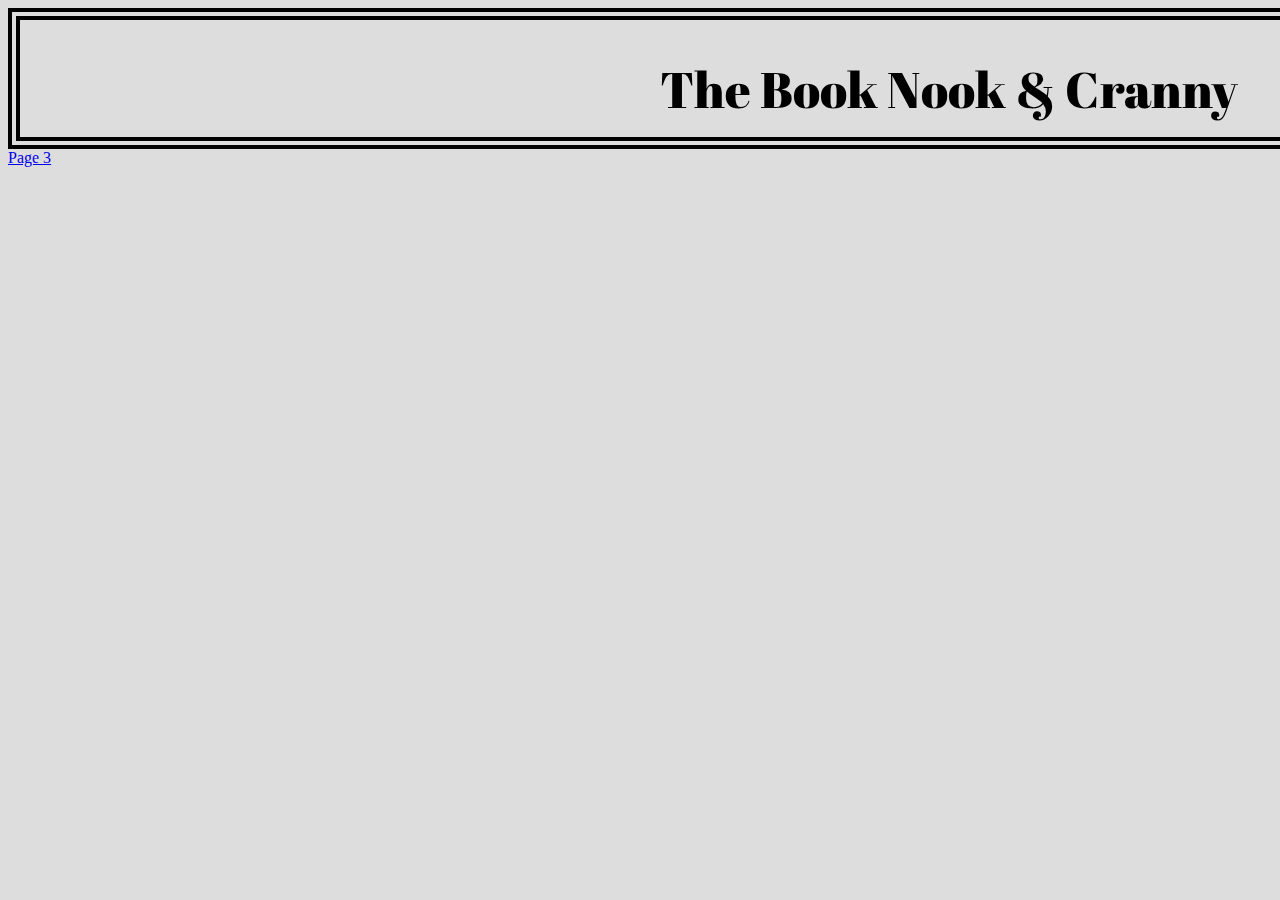
==== pages/page2.html @ d43a18f9 ""Header"" ====
<!DOCTYPE html>
<html lang="en">
<head>
  <meta charset="UTF-8">
  <meta name="viewport" content="width=device-width, initial-scale=1.0">
  <title> Page 2</title>
<link rel="stylesheet" href="../style/page2.css">

<!-- Font -->
<link rel="preconnect" href="https://fonts.googleapis.com">
<link rel="preconnect" href="https://fonts.gstatic.com" crossorigin>
<link href="https://fonts.googleapis.com/css2?family=Abril+Fatface&display=swap" rel="stylesheet">

</head>
<body>
  

<!-- Header -->

<div class="container" id="container">
  <div class="second-border" id="second-border"> 
  
  <h1 style="font-size: 50px;"> The Book Nook & Cranny </h1>
  
  </div>
  
  </div>
  



  

  <a href="../pages/page3.html"> Page 3</a>
</body>
</html>
---- style/page2.css ----
body {
  background-color: #DDDDDD;
  }
  
  .container {
  border: 12px double black;
  width: 206.5vh;
  height: 13vh;
  }
  
  .container h1 {
  display: flex;
  justify-content: center;
  align-content: center;
  padding: 1px;
  font-family: "Abril Fatface", serif;
  font-weight: 300;
  font-style: normal;
  }
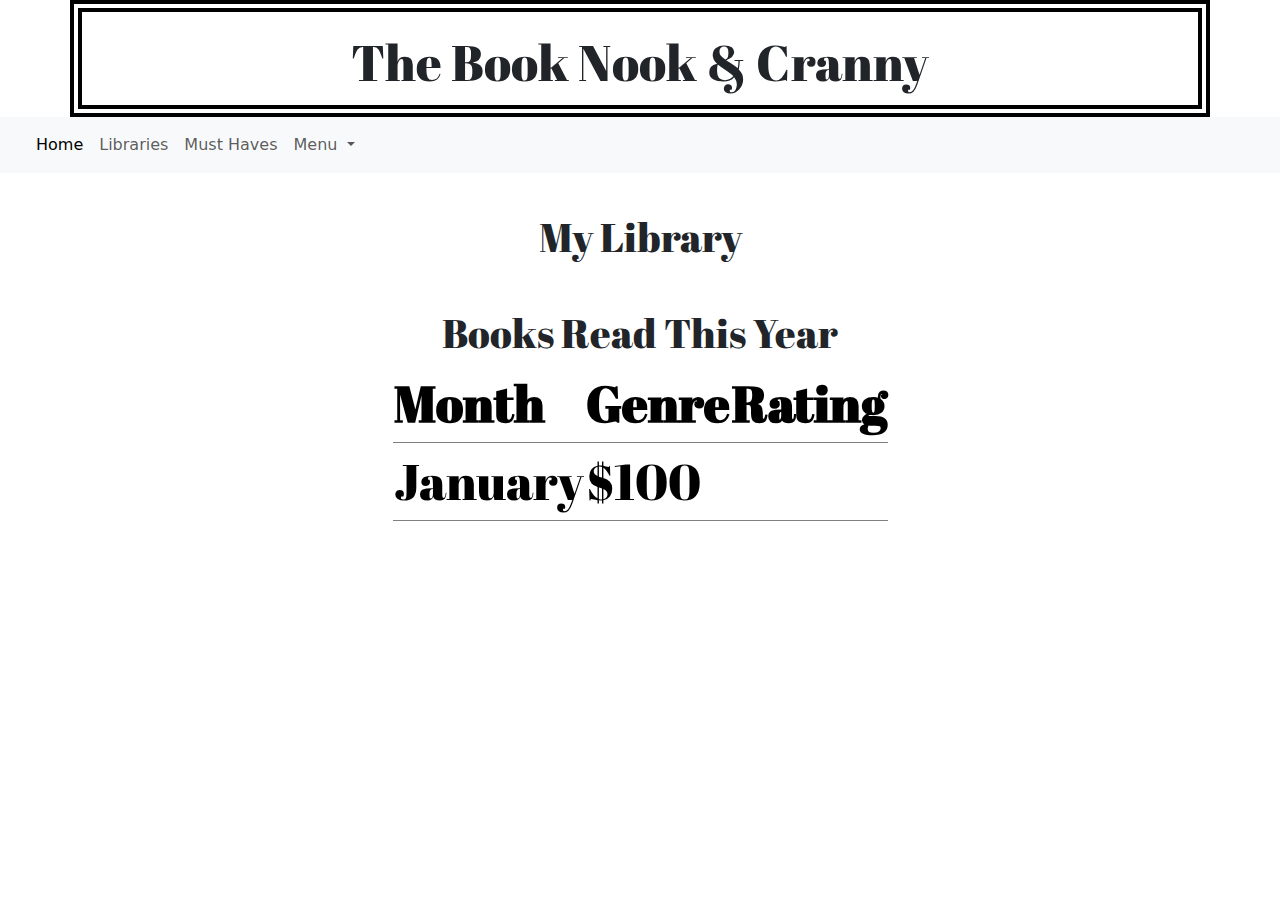
==== commit 74781212: ""Table"" ====
--- a/pages/page2.html
+++ b/pages/page2.html
@@ -11,6 +11,11 @@
 <link rel="preconnect" href="https://fonts.gstatic.com" crossorigin>
 <link href="https://fonts.googleapis.com/css2?family=Abril+Fatface&display=swap" rel="stylesheet">
 
+<!-- Bootstrap -->
+<link href="https://cdn.jsdelivr.net/npm/bootstrap@5.3.3/dist/css/bootstrap.min.css" rel="stylesheet" integrity="sha384-QWTKZyjpPEjISv5WaRU9OFeRpok6YctnYmDr5pNlyT2bRjXh0JMhjY6hW+ALEwIH" crossorigin="anonymous">
+
+<script defer src="https://cdn.jsdelivr.net/npm/bootstrap@5.3.3/dist/js/bootstrap.bundle.min.js" integrity="sha384-YvpcrYf0tY3lHB60NNkmXc5s9fDVZLESaAA55NDzOxhy9GkcIdslK1eN7N6jIeHz" crossorigin="anonymous"></script>
+
 </head>
 <body>
   
@@ -19,18 +24,63 @@
 
 <div class="container" id="container">
   <div class="second-border" id="second-border"> 
-  
   <h1 style="font-size: 50px;"> The Book Nook & Cranny </h1>
-  
+  </div>
   </div>
   
+<!-- Nav-bar -->
+<nav class="navbar navbar-expand-lg bg-body-tertiary">
+  <div class="container-fluid">
+    <a class="navbar-brand" href="#"></a>
+    <button class="navbar-toggler" type="button" data-bs-toggle="collapse" data-bs-target="#navbarNavDropdown" aria-controls="navbarNavDropdown" aria-expanded="false" aria-label="Toggle navigation">
+      <span class="navbar-toggler-icon"></span>
+    </button>
+    <div class="collapse navbar-collapse" id="navbarNavDropdown">
+      <ul class="navbar-nav">
+        <li class="nav-item">
+          <a class="nav-link active" aria-current="page" href="./index.html">Home</a>
+        </li>
+        <li class="nav-item">
+          <a class="nav-link" href="#">Libraries</a>
+        </li>
+        <li class="nav-item">
+          <a class="nav-link" href="#">Must Haves</a>
+        </li>
+        <li class="nav-item dropdown">
+          <a class="nav-link dropdown-toggle" href="#" role="button" data-bs-toggle="dropdown" aria-expanded="false">
+            Menu
+          </a>
+          <ul class="dropdown-menu">
+            <li><a class="dropdown-item" href="../pages/page2.html">My Library</a></li>
+            <li><a class="dropdown-item" href="../pages/page3.html">Quotes</a></li>
+          </ul>
+        </li>
+      </ul>
+    </div>
   </div>
+</nav>
+
+<h1>My Library</h1>
   
 
+<!-- Table -->
+<h1>Books Read This Year</h1>
+<div class="table" id="table">
+<table>
+  <tr>
+    <th>Month</th>
+    <th>Genre</th>
+    <th>Rating</th>
+  </tr>
+  <tr>
+    <td>January</td>
+    <br>
+    <td>$100</td>
+    <br>
+    <td></td>
+  </tr>
+</table>
+</div>
 
-
-  
-
-  <a href="../pages/page3.html"> Page 3</a>
 </body>
 </html>--- a/style/page2.css
+++ b/style/page2.css
@@ -4,7 +4,7 @@
   
   .container {
   border: 12px double black;
-  width: 206.5vh;
+  width: 300vh;
   height: 13vh;
   }
   
@@ -12,11 +12,22 @@
   display: flex;
   justify-content: center;
   align-content: center;
-  padding: 1px;
+  padding: 20px;
   font-family: "Abril Fatface", serif;
   font-weight: 300;
   font-style: normal;
   }
   
+  h1 {
+    display: flex;
+    justify-content: center;
+    padding-top: 40px;
+    font-family: "Abril Fatface", serif;
+  }
   
-  +#table {
+  display: flex;
+  justify-content: center;
+  font-family: "Abril Fatface", serif;
+  font-size: 50px;
+}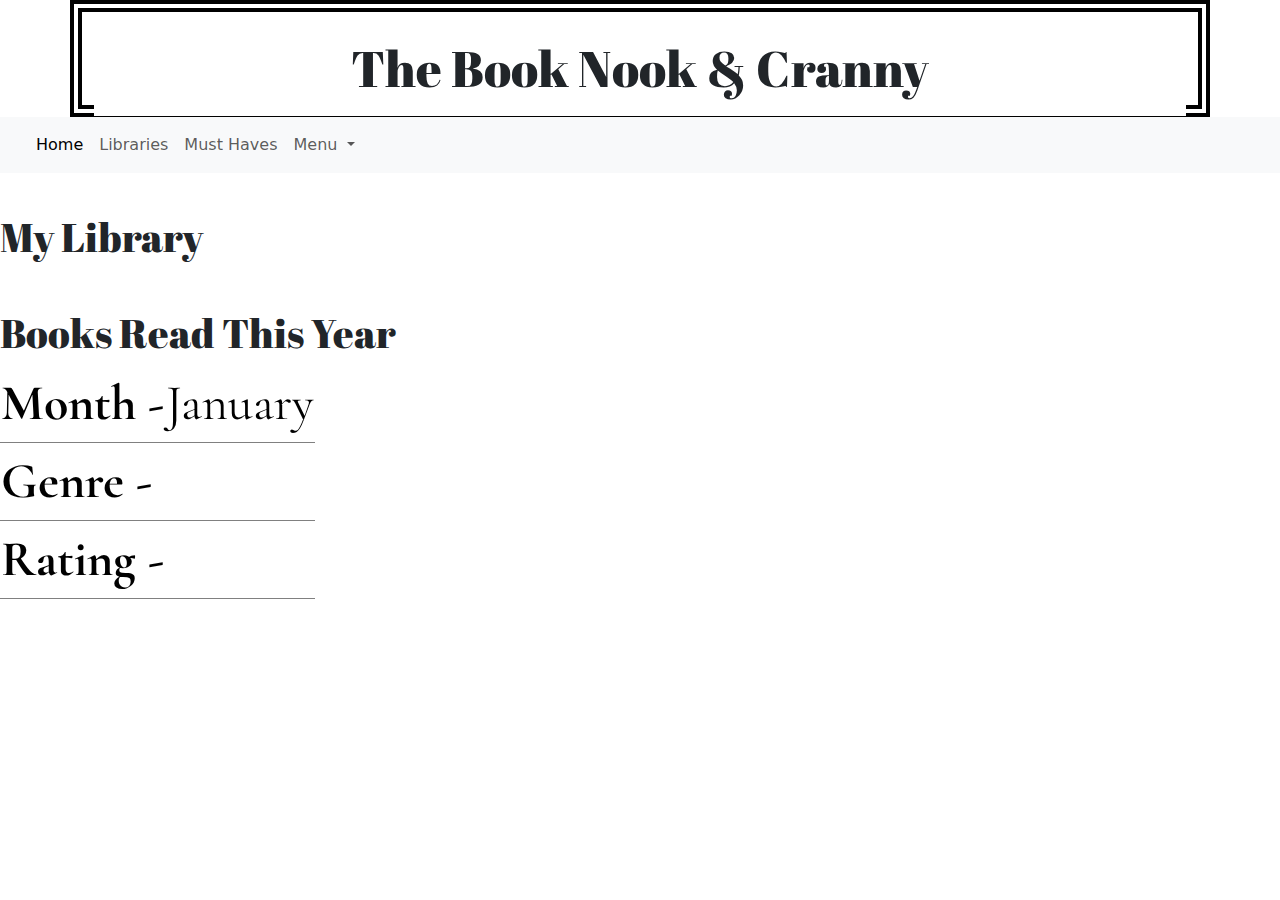
==== commit 92588934: ""Heading animation"" ====
--- a/pages/page2.html
+++ b/pages/page2.html
@@ -10,6 +10,10 @@
 <link rel="preconnect" href="https://fonts.googleapis.com">
 <link rel="preconnect" href="https://fonts.gstatic.com" crossorigin>
 <link href="https://fonts.googleapis.com/css2?family=Abril+Fatface&display=swap" rel="stylesheet">
+
+<link rel="preconnect" href="https://fonts.googleapis.com">
+<link rel="preconnect" href="https://fonts.gstatic.com" crossorigin>
+<link href="https://fonts.googleapis.com/css2?family=Abril+Fatface&family=Cormorant+Garamond:ital,wght@0,300;0,400;0,500;0,600;0,700;1,300;1,400;1,500;1,600;1,700&display=swap" rel="stylesheet">
 
 <!-- Bootstrap -->
 <link href="https://cdn.jsdelivr.net/npm/bootstrap@5.3.3/dist/css/bootstrap.min.css" rel="stylesheet" integrity="sha384-QWTKZyjpPEjISv5WaRU9OFeRpok6YctnYmDr5pNlyT2bRjXh0JMhjY6hW+ALEwIH" crossorigin="anonymous">
@@ -68,16 +72,18 @@
 <div class="table" id="table">
 <table>
   <tr>
-    <th>Month</th>
-    <th>Genre</th>
-    <th>Rating</th>
+    <th>Month - </th> 
+  
+    <td> January</td>
+    <tr>
+    <th>Genre - </th>  
+    </tr>
+    <tr>
+      <th>Rating - </th>
+    </tr>
+  
   </tr>
   <tr>
-    <td>January</td>
-    <br>
-    <td>$100</td>
-    <br>
-    <td></td>
   </tr>
 </table>
 </div>
--- a/style/page2.css
+++ b/style/page2.css
@@ -20,14 +20,34 @@
   
   h1 {
     display: flex;
-    justify-content: center;
+    justify-content: flex-start;
     padding-top: 40px;
     font-family: "Abril Fatface", serif;
   }
+
+  
+.container h1 {
+  height: 98px;
+  margin-top: 6px;
+  background-color: white;
+  animation-name: example;
+  animation-duration: 20s;
+  animation-timing-function: ease-in;
+  animation-iteration-count: infinite;
+}
+
+@keyframes example {
+  0%   {background-color: #DBA979;}
+  25%  {background-color: #ECCA9C;}
+  50%  {background-color: #E8EFCF;}
+  75%  {background-color: #AFD198;}
+  100% {background-color: #76885B;}
+}
   
 #table {
   display: flex;
-  justify-content: center;
-  font-family: "Abril Fatface", serif;
+  /* justify-content: center; */
+  font-family: "Cormorant Garamond", serif;
   font-size: 50px;
+  font-style: normal;
 }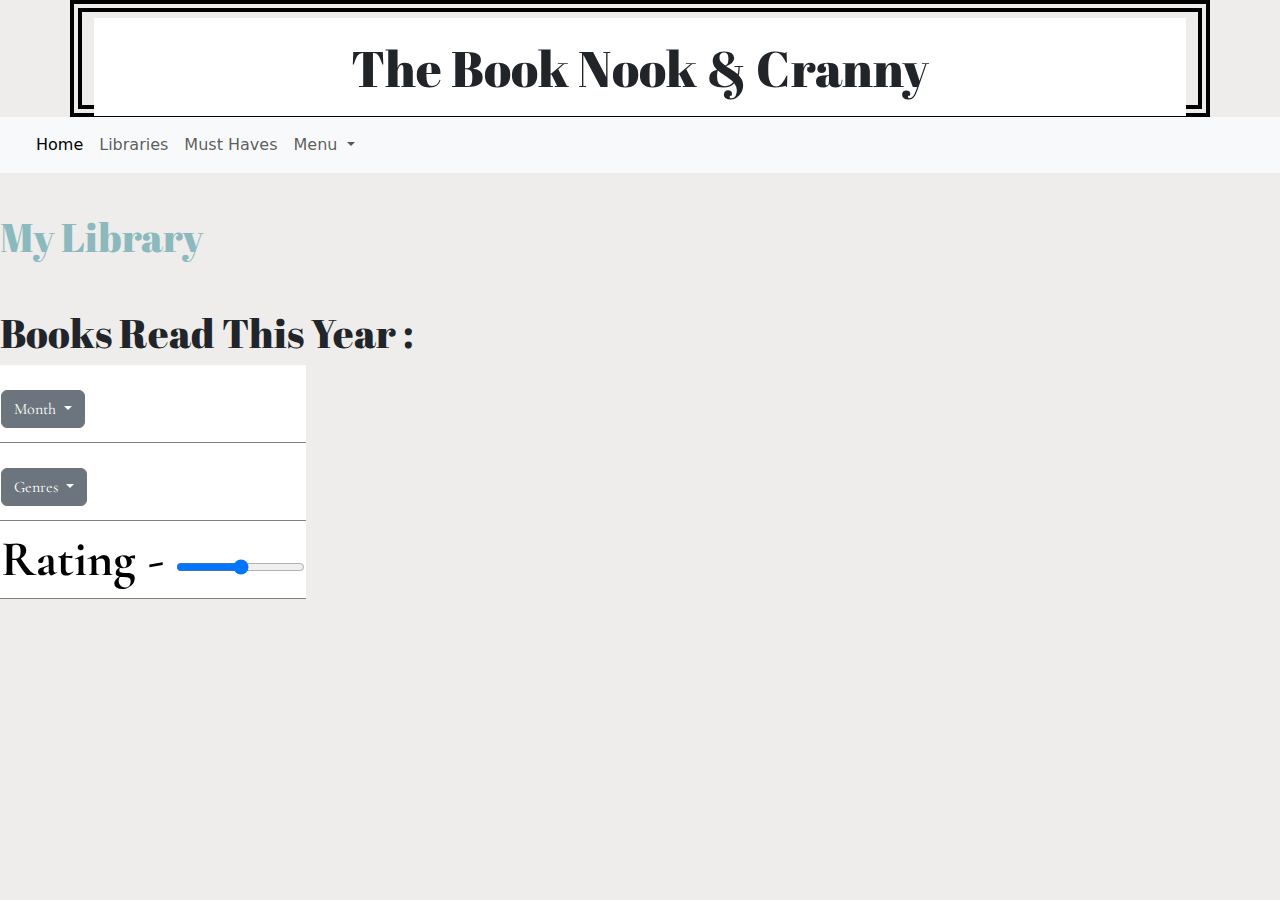
==== commit 13349193: ""Text Animation"" ====
--- a/pages/page2.html
+++ b/pages/page2.html
@@ -14,6 +14,12 @@
 <link rel="preconnect" href="https://fonts.googleapis.com">
 <link rel="preconnect" href="https://fonts.gstatic.com" crossorigin>
 <link href="https://fonts.googleapis.com/css2?family=Abril+Fatface&family=Cormorant+Garamond:ital,wght@0,300;0,400;0,500;0,600;0,700;1,300;1,400;1,500;1,600;1,700&display=swap" rel="stylesheet">
+
+<!-- CSS Animation -->
+<link
+rel="stylesheet"
+href="https://cdnjs.cloudflare.com/ajax/libs/animate.css/4.1.1/animate.min.css"
+/>
 
 <!-- Bootstrap -->
 <link href="https://cdn.jsdelivr.net/npm/bootstrap@5.3.3/dist/css/bootstrap.min.css" rel="stylesheet" integrity="sha384-QWTKZyjpPEjISv5WaRU9OFeRpok6YctnYmDr5pNlyT2bRjXh0JMhjY6hW+ALEwIH" crossorigin="anonymous">
@@ -64,22 +70,57 @@
   </div>
 </nav>
 
-<h1>My Library</h1>
+<!-- Heading -->
+<h1 class="animate__animated animate__fadeInDown" id="library-heading"> My Library </h1>
   
 
 <!-- Table -->
-<h1>Books Read This Year</h1>
+<h1>Books Read This Year :</h1>
 <div class="table" id="table">
 <table>
   <tr>
-    <th>Month - </th> 
-  
-    <td> January</td>
+    <th> <div class="btn-group">
+      <button class="btn btn-secondary dropdown-toggle" type="button" data-bs-toggle="dropdown" data-bs-auto-close="true" aria-expanded="false">
+        Month
+      </button>
+      <ul class="dropdown-menu">
+        <li><a class="dropdown-item" href="#">January</a></li>
+        <li><a class="dropdown-item" href="#">February</a></li>
+        <li><a class="dropdown-item" href="#">March</a></li>
+        <li><a class="dropdown-item" href="#">April</a></li>
+        <li><a class="dropdown-item" href="#">May</a></li>
+        <li><a class="dropdown-item" href="#">June</a></li>
+        <li><a class="dropdown-item" href="#">July</a></li>
+        <li><a class="dropdown-item" href="#">August</a></li>
+        <li><a class="dropdown-item" href="#">September</a></li>
+        <li><a class="dropdown-item" href="#">October</a></li>
+        <li><a class="dropdown-item" href="#">November</a></li>
+        <li><a class="dropdown-item" href="#">December</a></li>
+      </ul>
+    </div></th> 
     <tr>
-    <th>Genre - </th>  
+    <th><div class="btn-group">
+      <button class="btn btn-secondary dropdown-toggle" type="button" data-bs-toggle="dropdown" data-bs-auto-close="true" aria-expanded="false">
+       Genres
+      </button>
+      <ul class="dropdown-menu">
+        <li><a class="dropdown-item" href="#">Fantasy</a></li>
+        <li><a class="dropdown-item" href="#">Suspense</a></li>
+        <li><a class="dropdown-item" href="#">Romance</a></li>
+        <li><a class="dropdown-item" href="#">Mystery</a></li>
+        <li><a class="dropdown-item" href="#">Children's</a></li>
+        <li><a class="dropdown-item" href="#">Biography</a></li>
+        <li><a class="dropdown-item" href="#">Art</a></li>
+        <li><a class="dropdown-item" href="#">History</a></li>
+      </ul>
+    </div></th>  
     </tr>
     <tr>
-      <th>Rating - </th>
+<!-- Form 2 -->
+      <th> Rating -<label for="customRange3" class="form-label"></label>
+      <input type="range" class="form-range-thunb-width-rem" min="0" max="5" step="0.5" id="customRange3"> </th>
+      
+
     </tr>
   
   </tr>
--- a/style/page2.css
+++ b/style/page2.css
@@ -1,5 +1,5 @@
 body {
-  background-color: #DDDDDD;
+  background-color: #EEEDEB !important;
   }
   
   .container {
@@ -36,6 +36,10 @@
   animation-iteration-count: infinite;
 }
 
+#library-heading {
+  color: #8CB9BD;
+}
+
 @keyframes example {
   0%   {background-color: #DBA979;}
   25%  {background-color: #ECCA9C;}
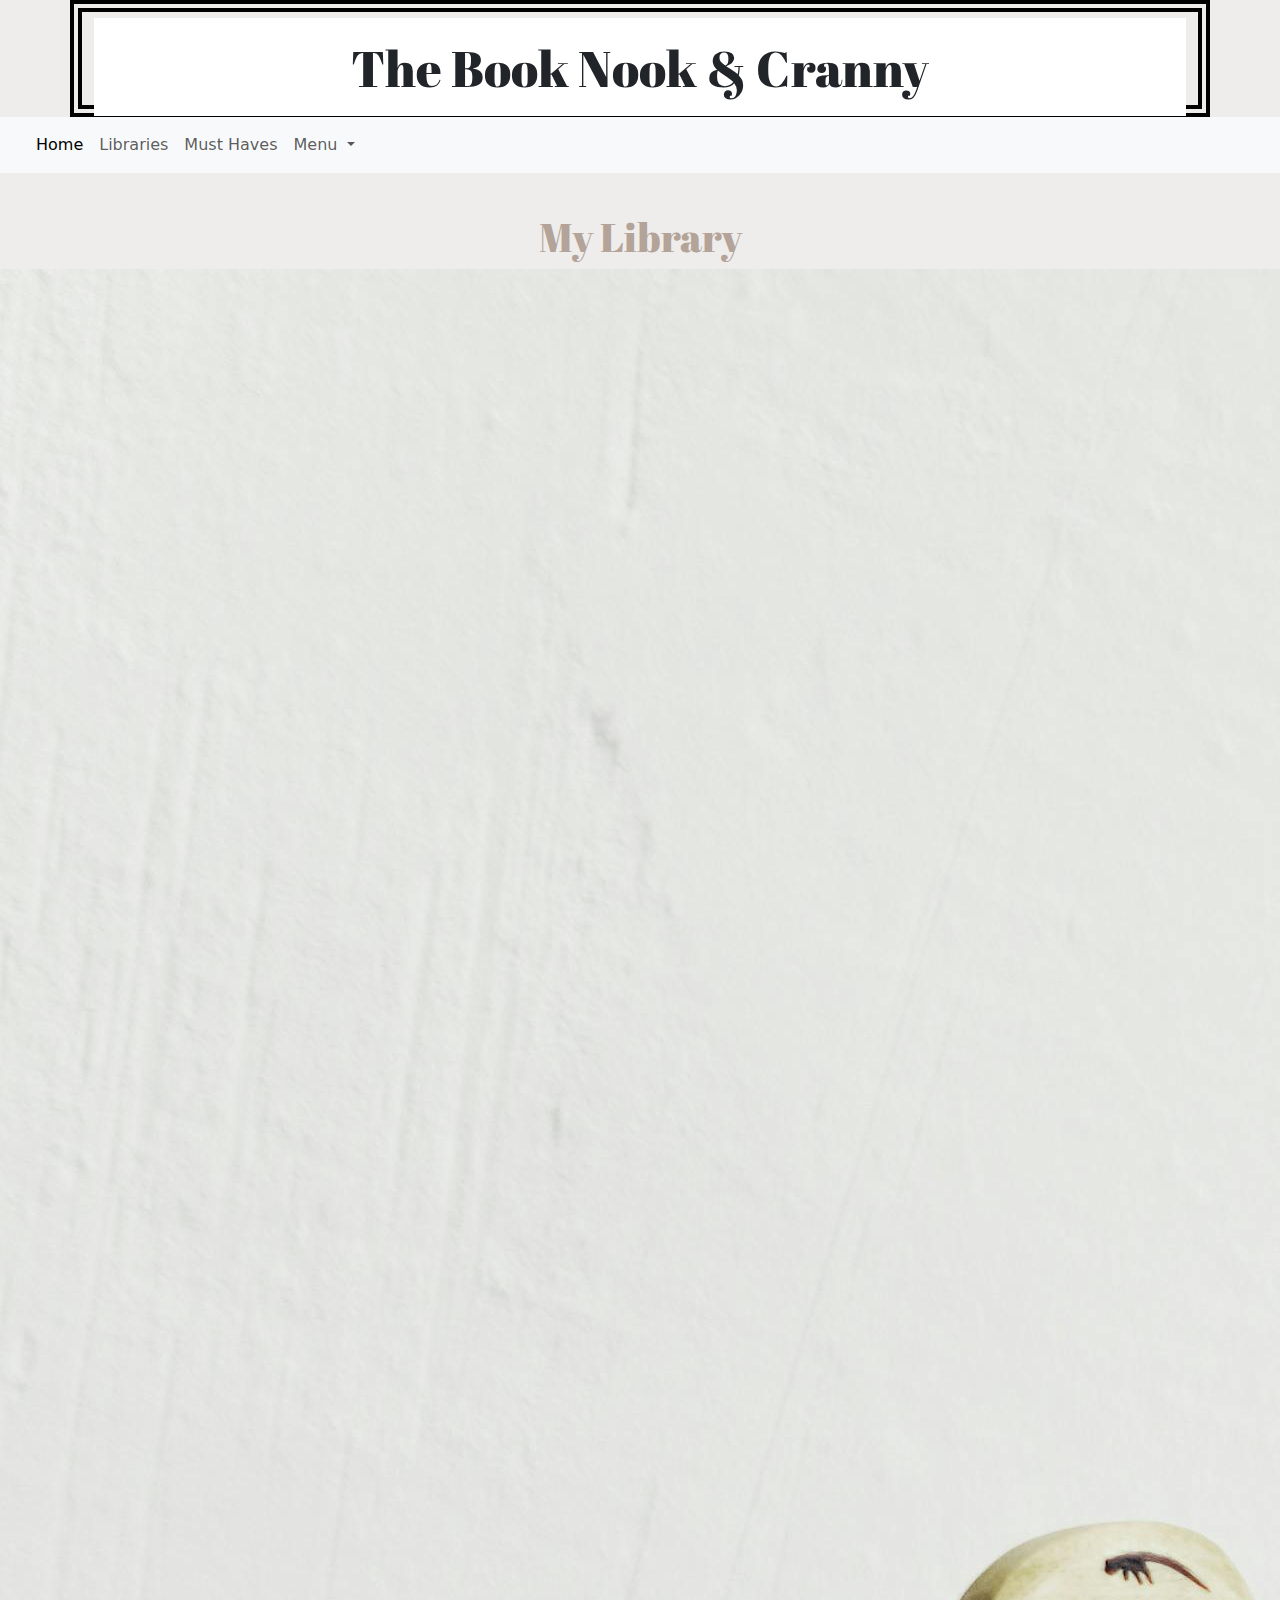
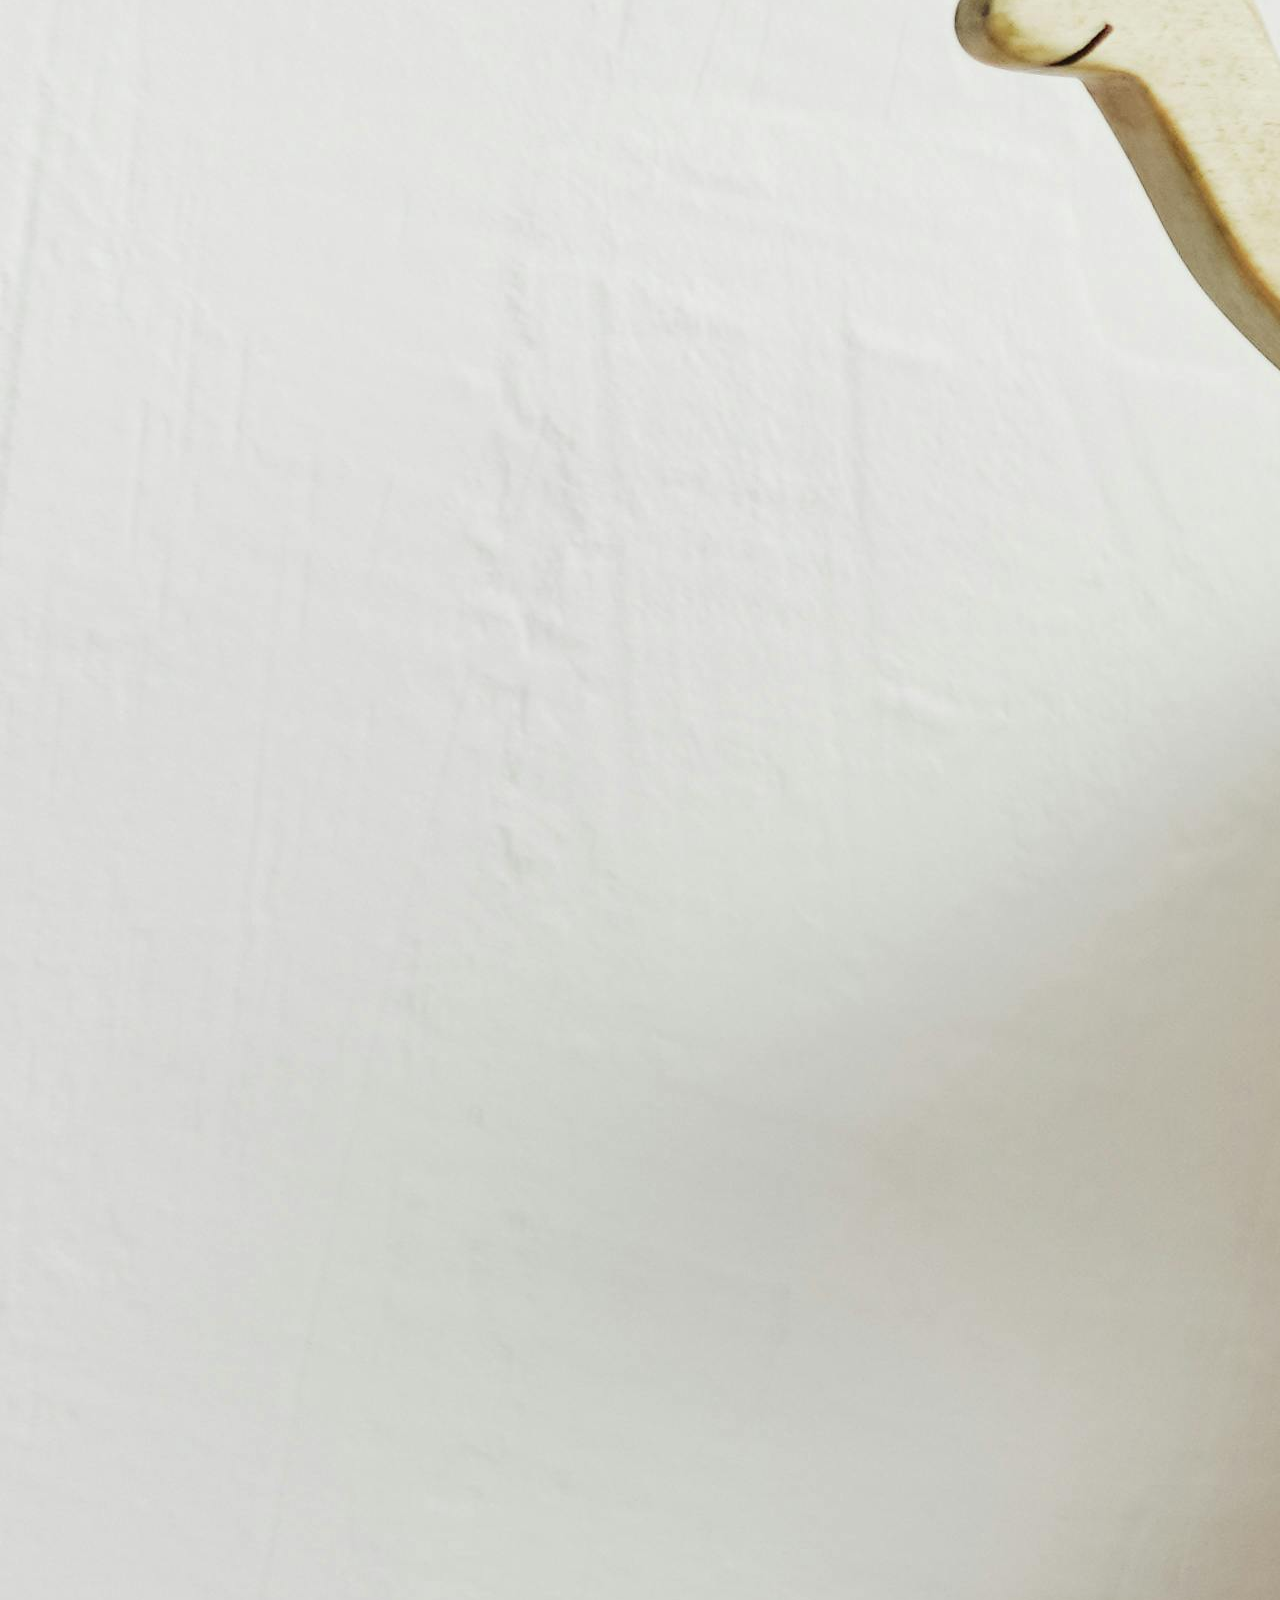
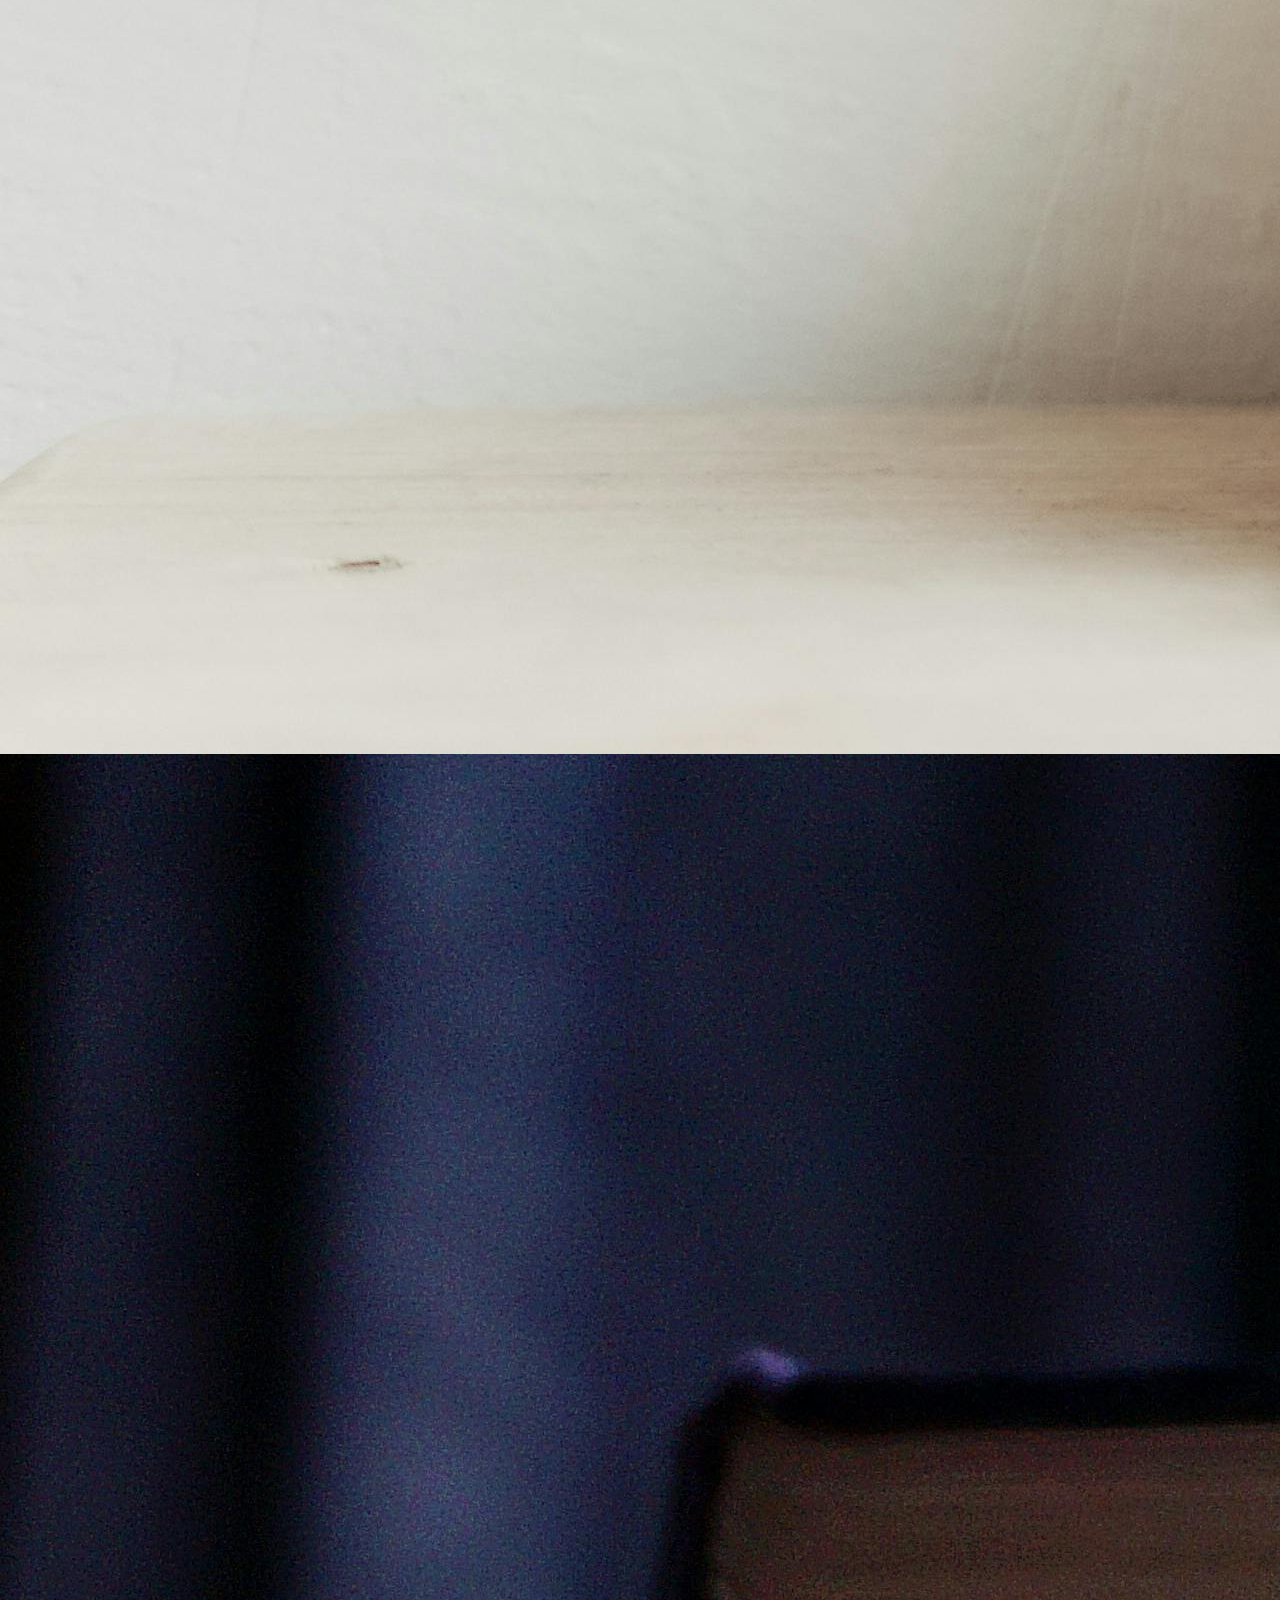
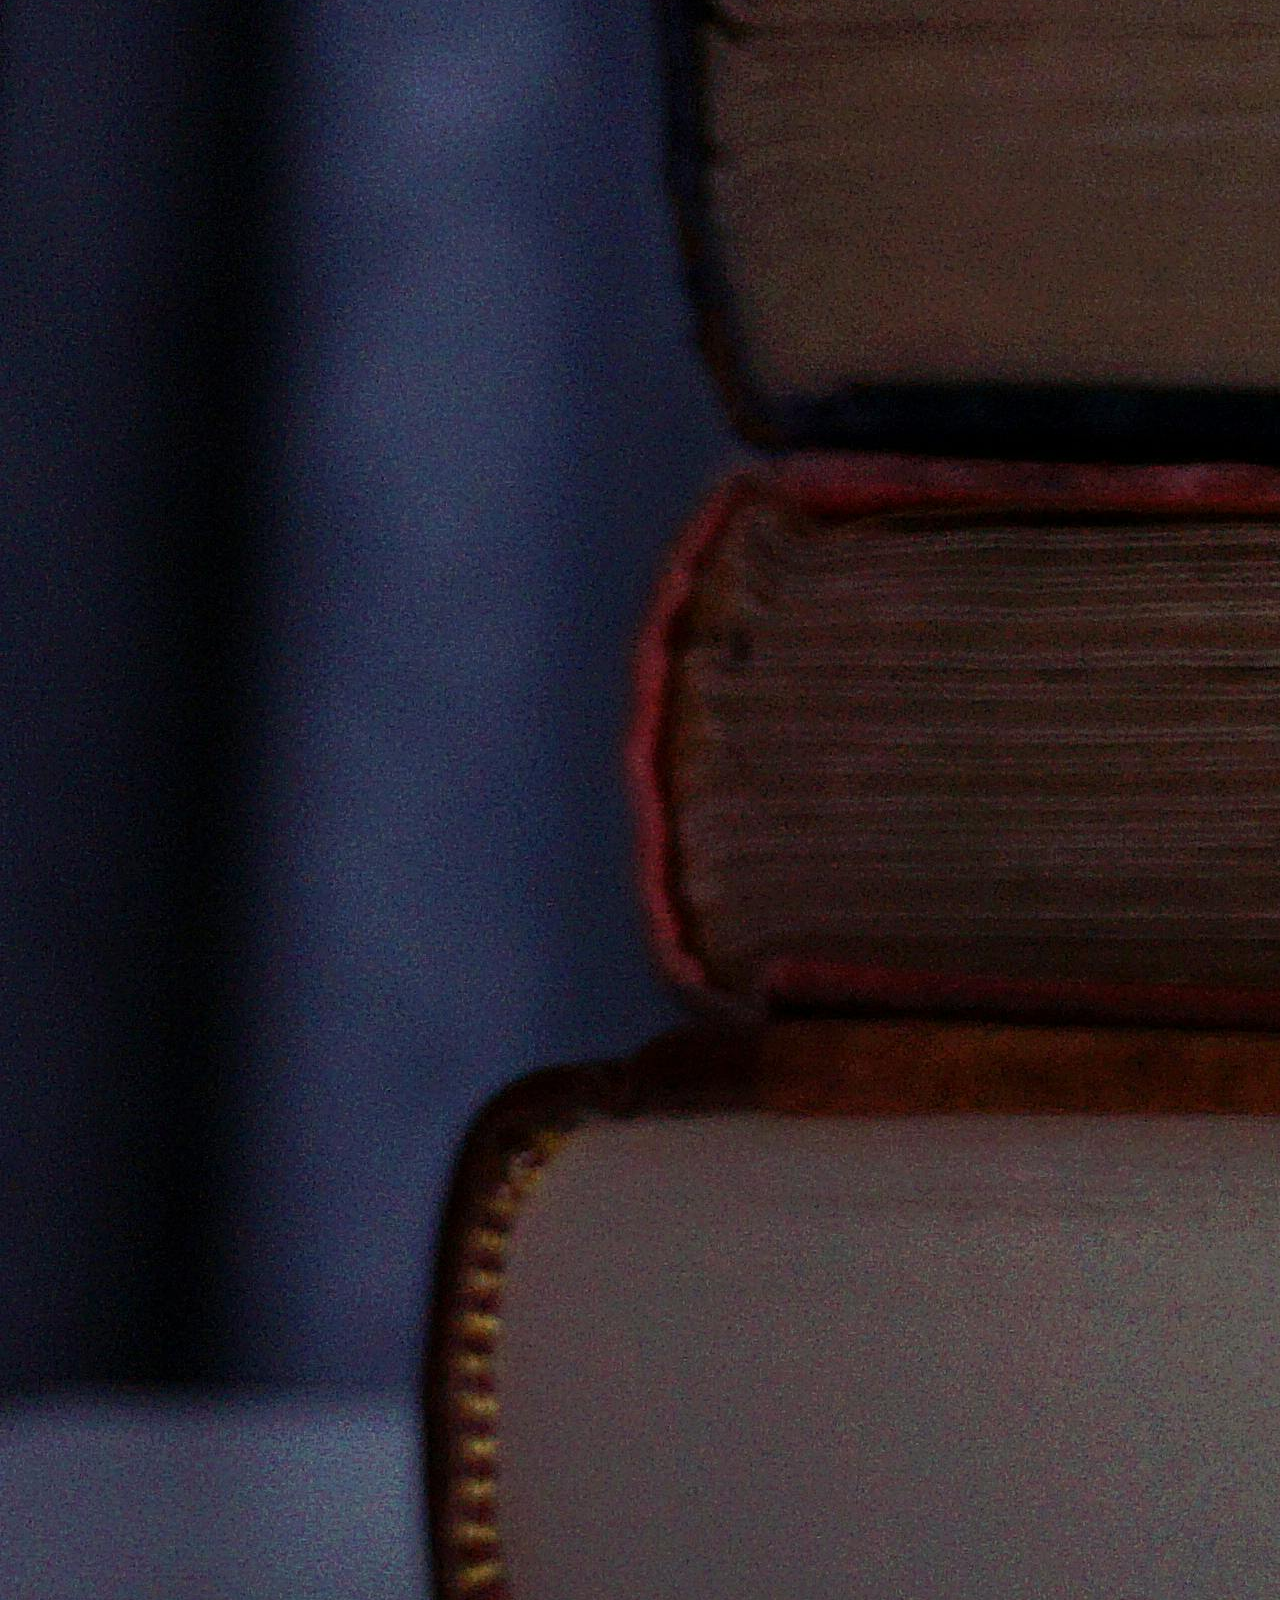
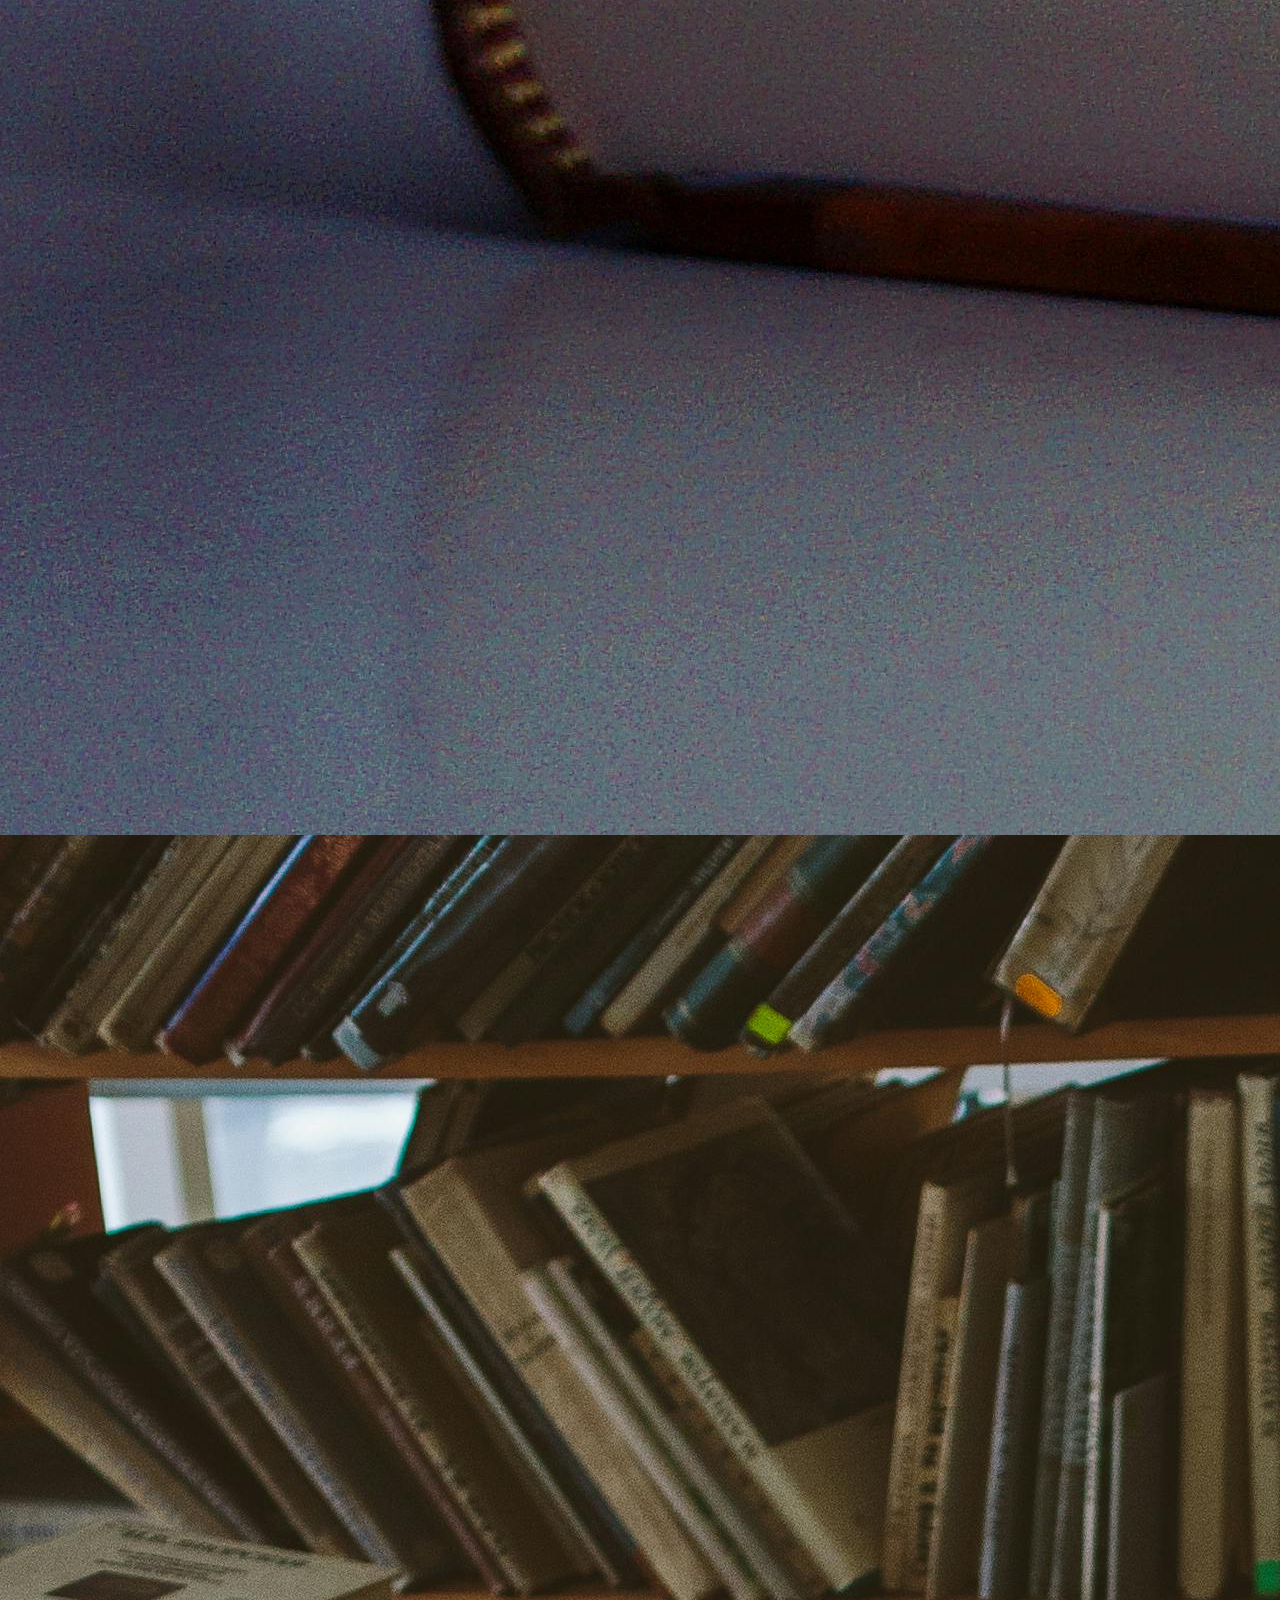
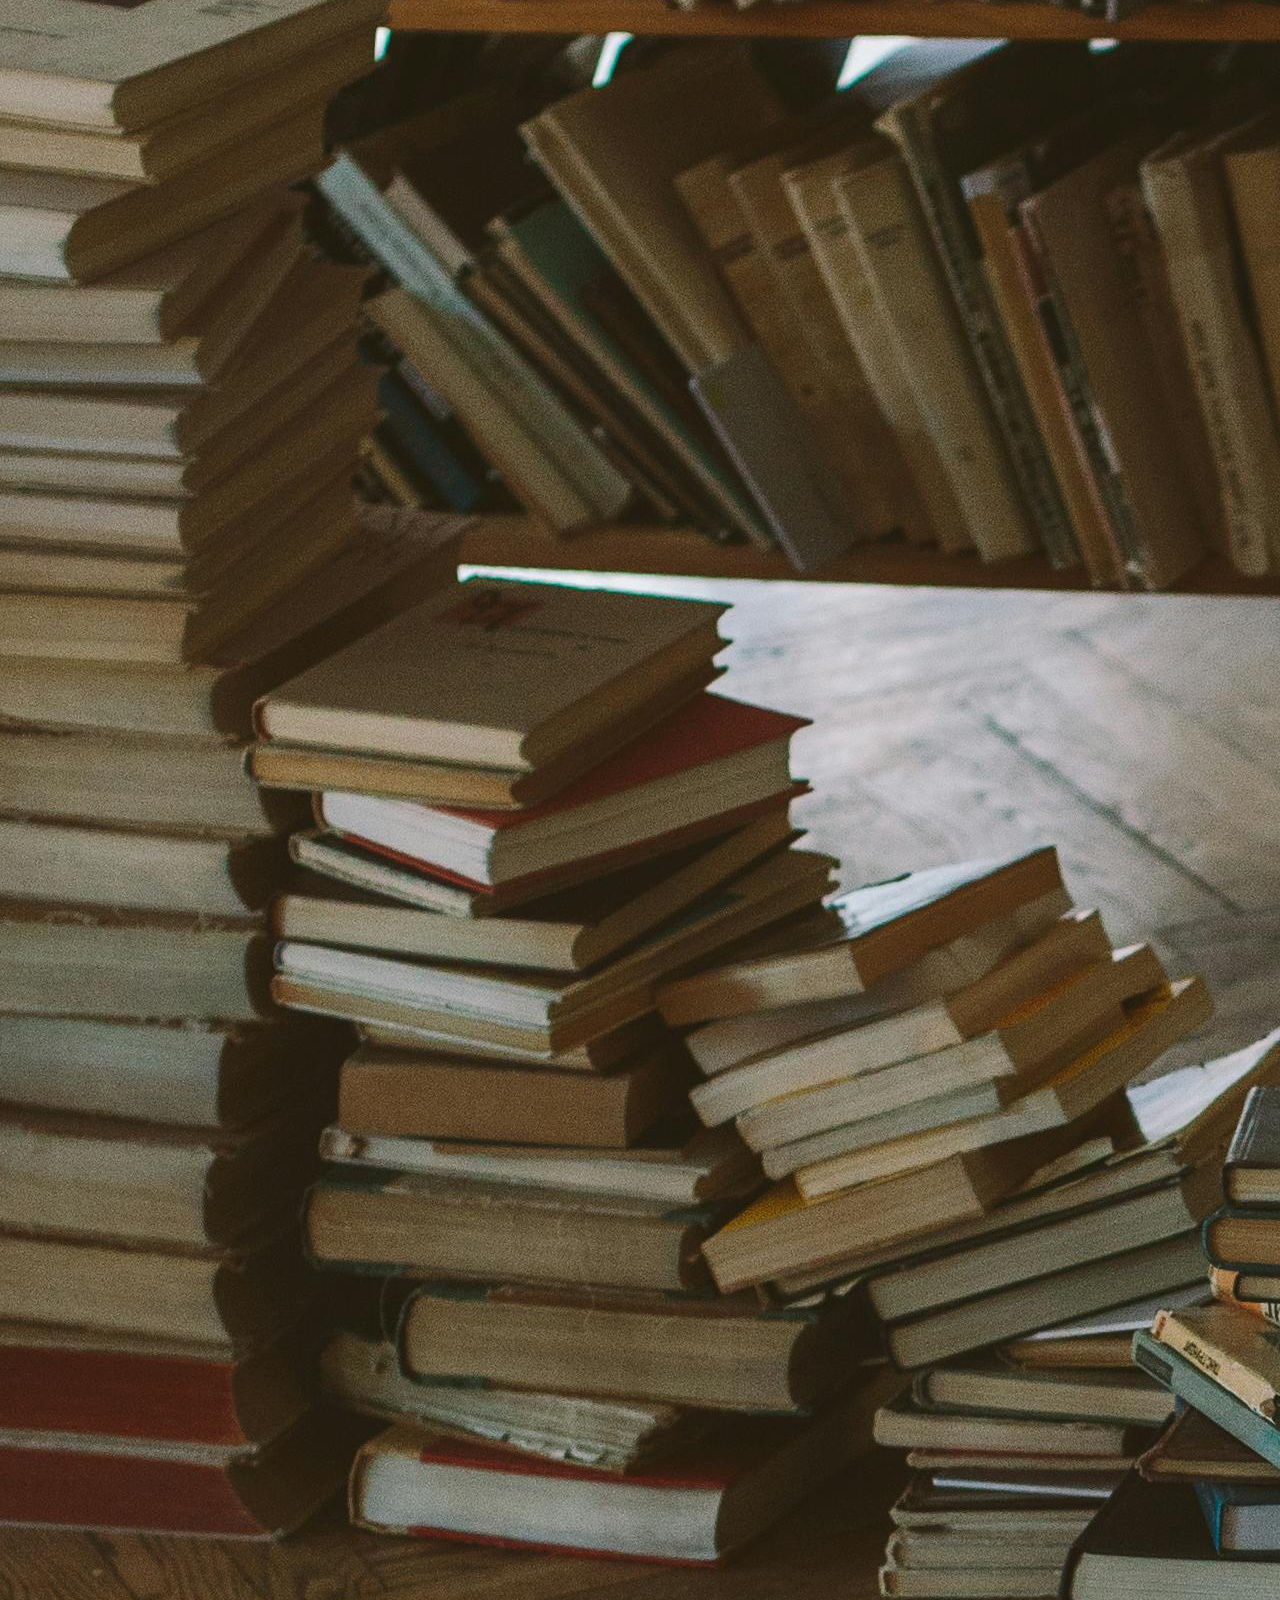
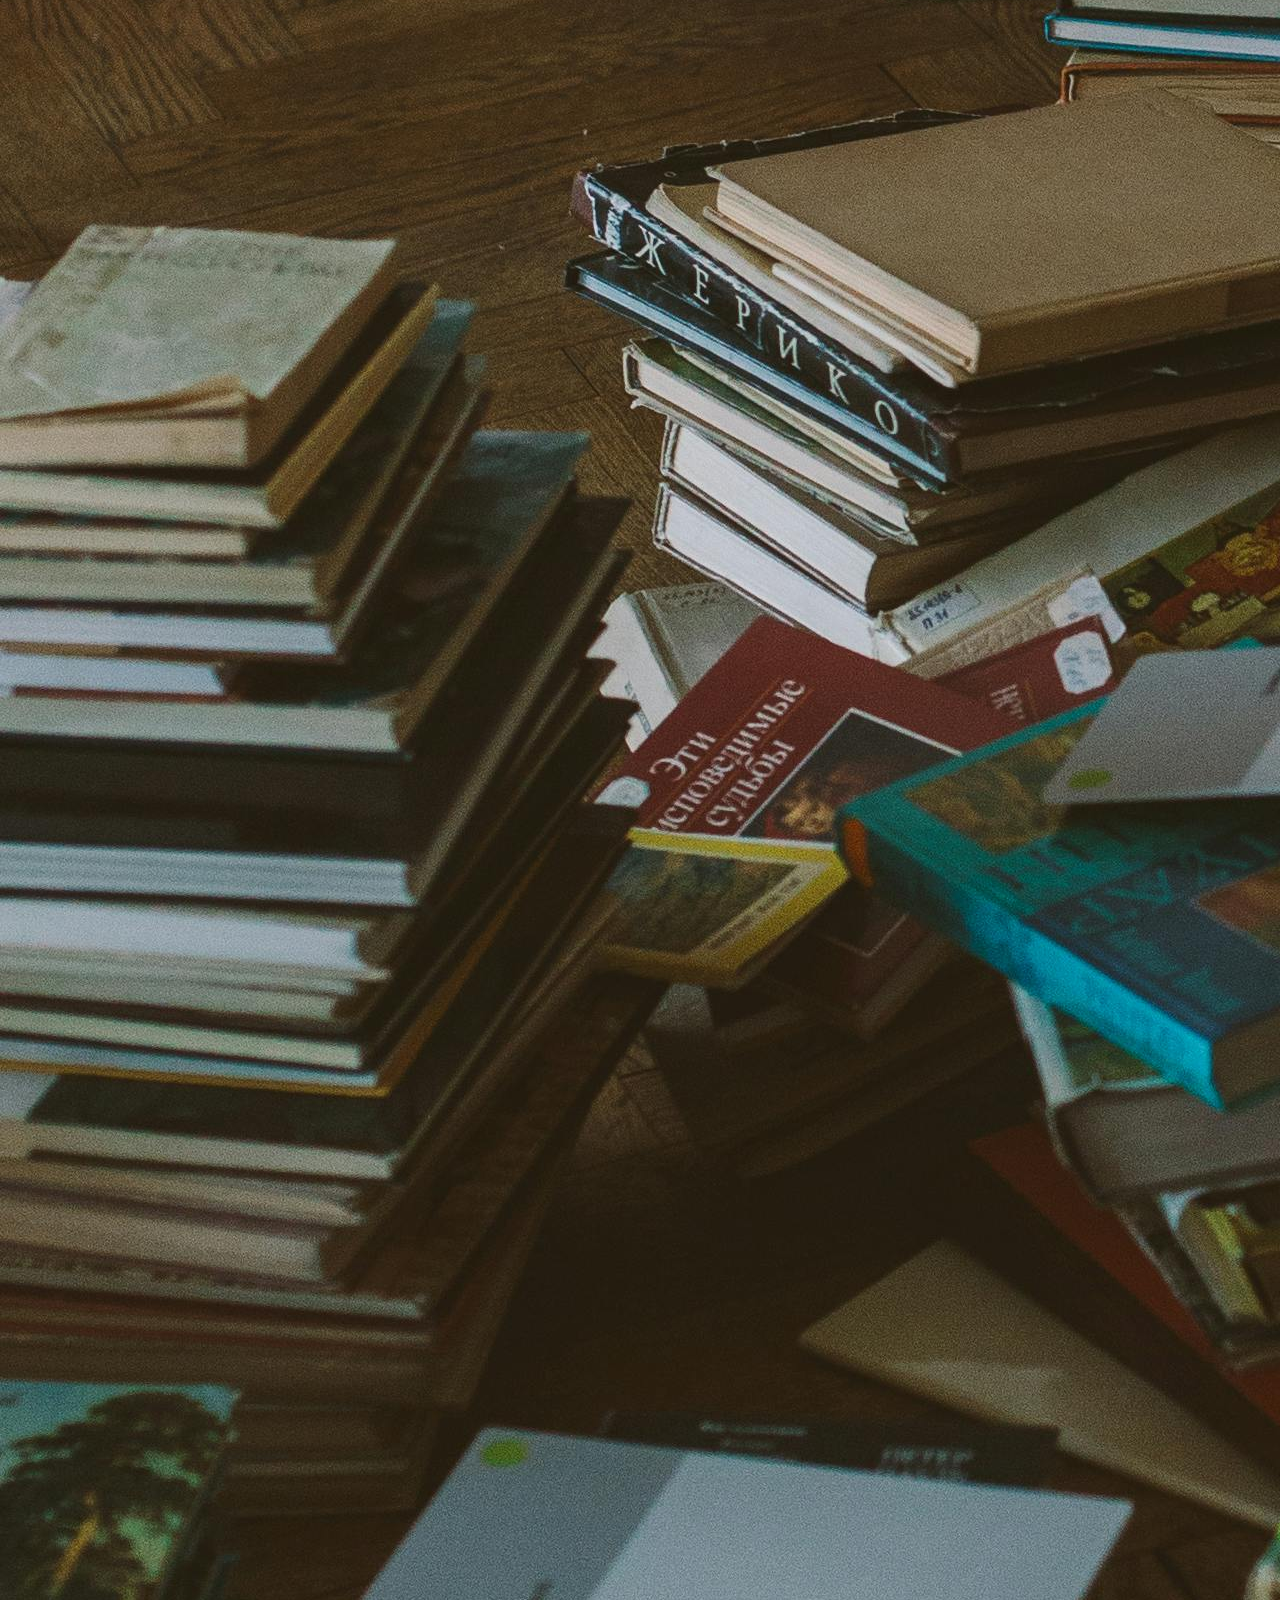
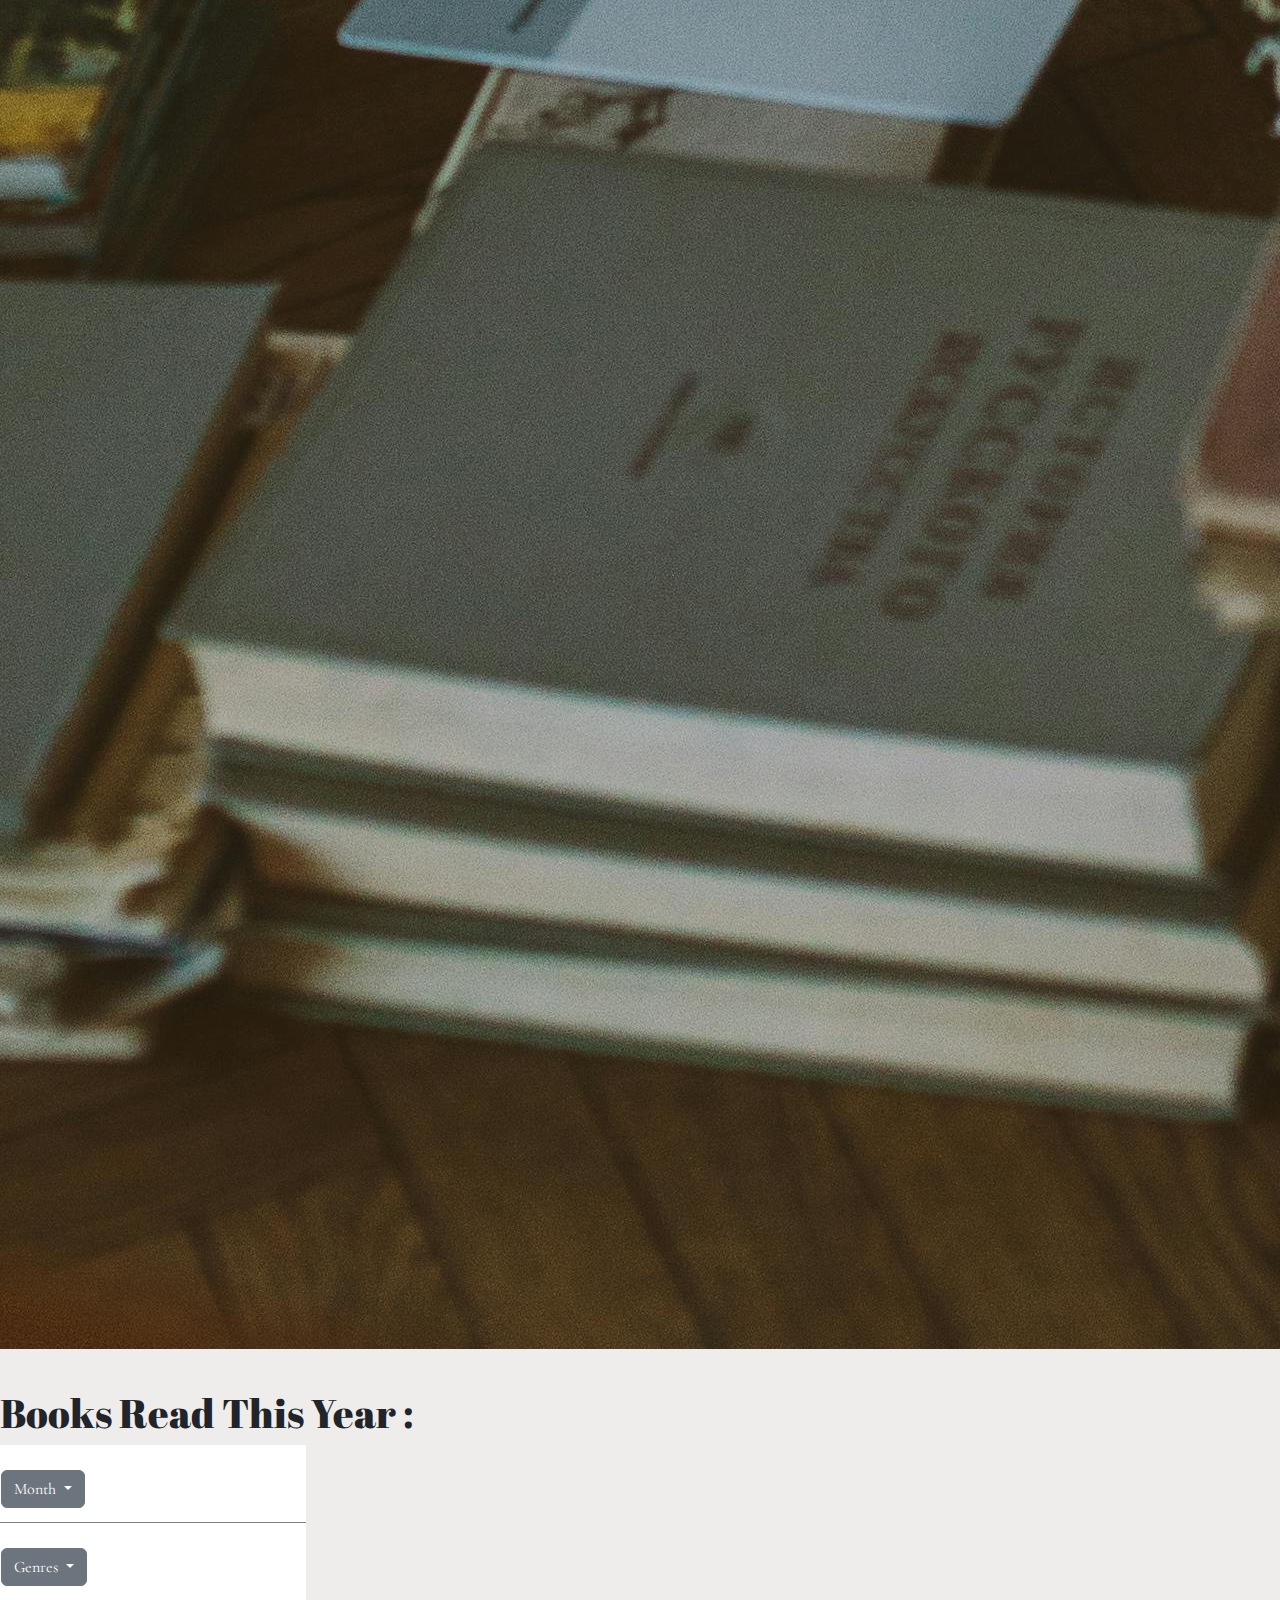
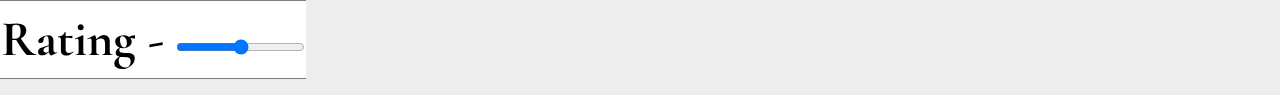
==== commit 26878bb4: ""Add images page2"" ====
--- a/pages/page2.html
+++ b/pages/page2.html
@@ -73,6 +73,24 @@
 <!-- Heading -->
 <h1 class="animate__animated animate__fadeInDown" id="library-heading"> My Library </h1>
   
+<!-- My List -->
+<div class="book-list" id="book-list">
+
+<img src="../images/kids2.jpg" alt="">
+<img src="../images/read2.jpg" alt="">
+<img src="../images/tbr2.jpg" alt="">
+
+
+
+
+</div>
+
+
+
+
+
+
+
 
 <!-- Table -->
 <h1>Books Read This Year :</h1>
--- a/style/page2.css
+++ b/style/page2.css
@@ -37,15 +37,21 @@
 }
 
 #library-heading {
-  color: #8CB9BD;
+  color: #B3A398;
+  animation-duration: 2s;
+  display: flex;
+  align-content: center;
+  justify-content: center;
 }
 
+
 @keyframes example {
-  0%   {background-color: #DBA979;}
-  25%  {background-color: #ECCA9C;}
-  50%  {background-color: #E8EFCF;}
-  75%  {background-color: #AFD198;}
-  100% {background-color: #76885B;}
+0%   {background-color: #76885b;}
+25%  {background-color: #afd198;}
+50%  {background-color: #e9d5da;}
+75%  {background-color: #827397;}
+100% {background-color: #4d4c7d;}
+    
 }
   
 #table {
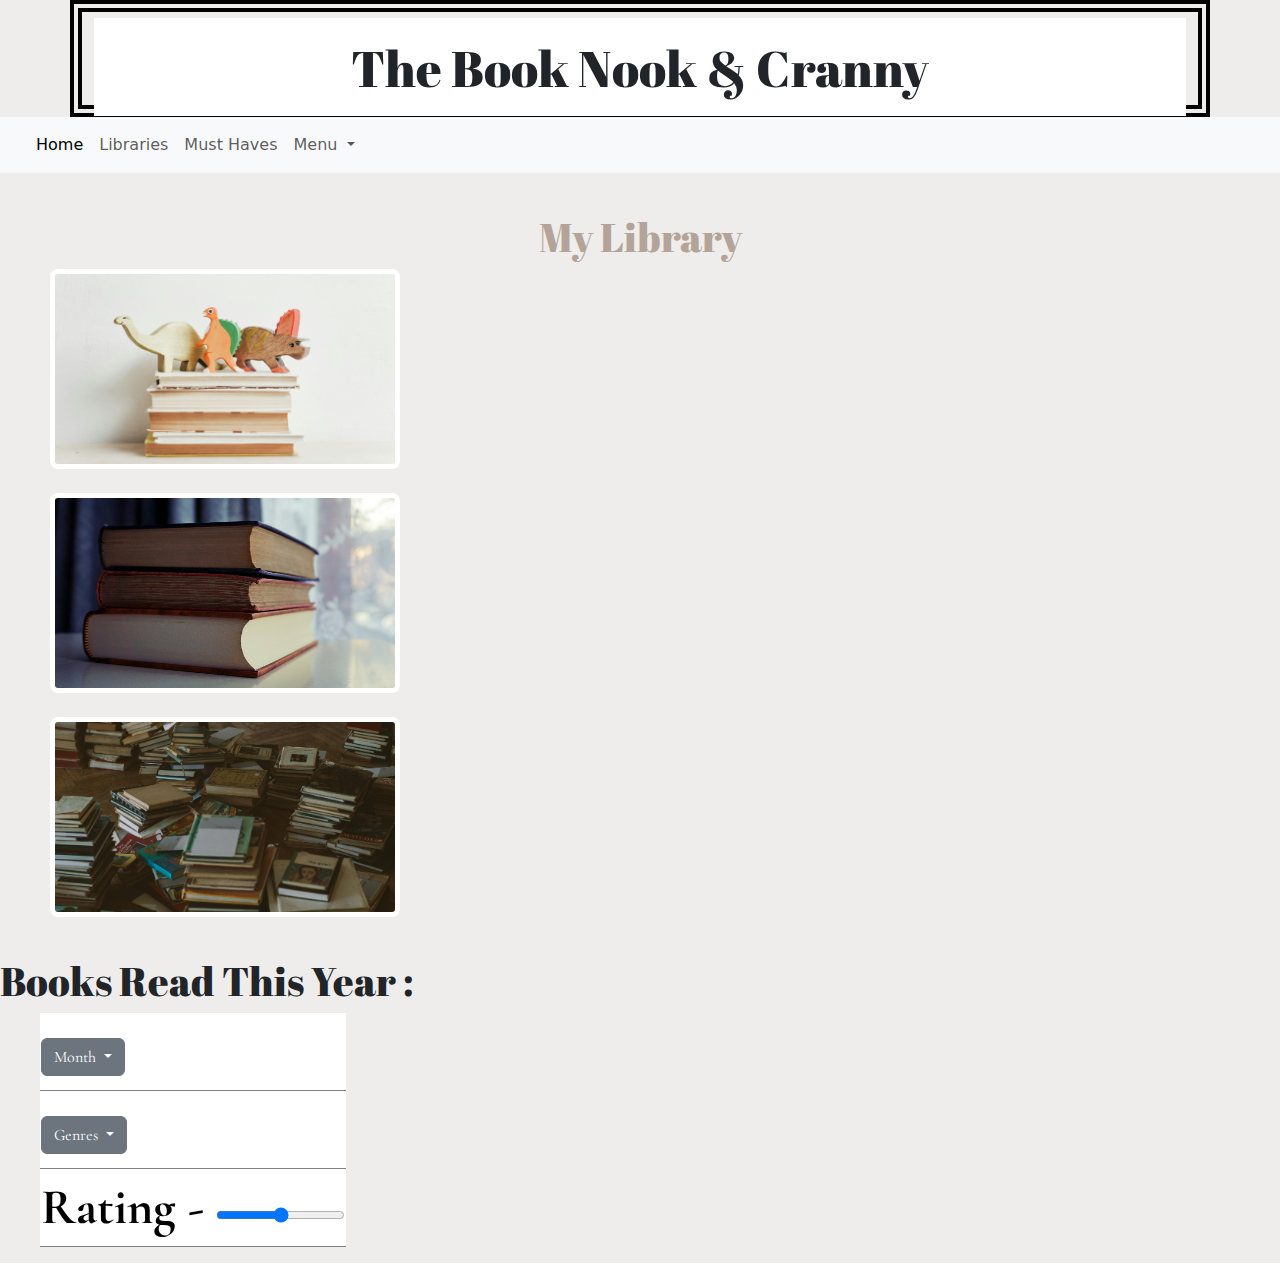
==== commit b547e64f: ""gif for home page"" ====
--- a/pages/page2.html
+++ b/pages/page2.html
@@ -76,12 +76,11 @@
 <!-- My List -->
 <div class="book-list" id="book-list">
 
-<img src="../images/kids2.jpg" alt="">
-<img src="../images/read2.jpg" alt="">
-<img src="../images/tbr2.jpg" alt="">
-
-
-
+<img src="../images/kids2.jpg" alt="children's books">
+<br>
+<img src="../images/read2.jpg" alt="stacked books">
+<br>
+<img src="../images/tbr2.jpg" alt="pile of books">
 
 </div>
 
--- a/style/page2.css
+++ b/style/page2.css
@@ -56,8 +56,19 @@
   
 #table {
   display: flex;
-  /* justify-content: center; */
   font-family: "Cormorant Garamond", serif;
   font-size: 50px;
   font-style: normal;
+  margin-left: 40px;
+}
+
+.book-list img {
+  display: flex;
+  justify-content: space-around;
+  margin-left: 50px;
+  margin-right: 50px;
+  width: 350px;
+  height: 200px;
+  border: 5px solid white;
+  border-radius: 8px;
 }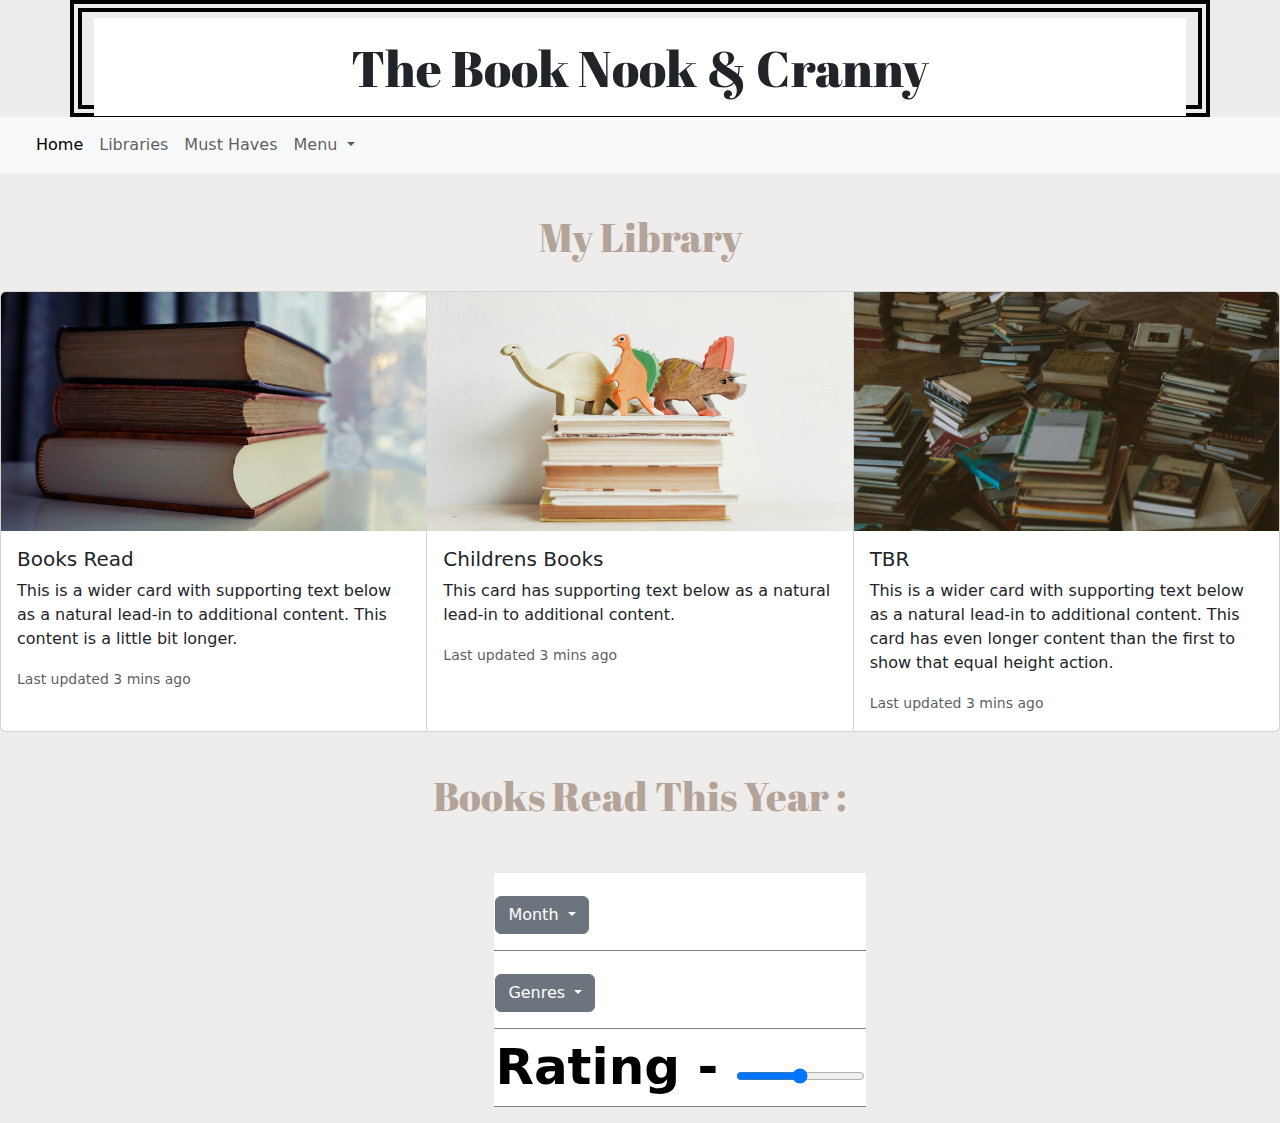
==== commit 4d4b8904: ""Page 2 cards"" ====
--- a/pages/page2.html
+++ b/pages/page2.html
@@ -74,25 +74,37 @@
 <h1 class="animate__animated animate__fadeInDown" id="library-heading"> My Library </h1>
   
 <!-- My List -->
-<div class="book-list" id="book-list">
 
-<img src="../images/kids2.jpg" alt="children's books">
-<br>
-<img src="../images/read2.jpg" alt="stacked books">
-<br>
-<img src="../images/tbr2.jpg" alt="pile of books">
-
+<div class="card-group">
+  <div class="card">
+    <img src="../images/read2.jpg" class="card-img-top"  alt="stack of books">
+    <div class="card-body">
+      <h5 class="card-title">Books Read</h5>
+      <p class="card-text">This is a wider card with supporting text below as a natural lead-in to additional content. This content is a little bit longer.</p>
+      <p class="card-text"><small class="text-body-secondary">Last updated 3 mins ago</small></p>
+    </div>
+  </div>
+  <div class="card">
+    <img src="../images/kids2.jpg" class="card-img-top"  alt="childrens books">
+    <div class="card-body">
+      <h5 class="card-title">Childrens Books</h5>
+      <p class="card-text">This card has supporting text below as a natural lead-in to additional content.</p>
+      <p class="card-text"><small class="text-body-secondary">Last updated 3 mins ago</small></p>
+    </div>
+  </div>
+  <div class="card">
+    <img src="../images/tbr2.jpg" class="card-img-top" alt="unorganized books">
+    <div class="card-body">
+      <h5 class="card-title">TBR</h5>
+      <p class="card-text">This is a wider card with supporting text below as a natural lead-in to additional content. This card has even longer content than the first to show that equal height action.</p>
+      <p class="card-text"><small class="text-body-secondary">Last updated 3 mins ago</small></p>
+    </div>
+  </div>
 </div>
 
 
-
-
-
-
-
-
 <!-- Table -->
-<h1>Books Read This Year :</h1>
+<h1 class="animate__animated animate__fadeInDown style" id="table-h1" >Books Read This Year :</h1>
 <div class="table" id="table">
 <table>
   <tr>
@@ -118,7 +130,7 @@
     <tr>
     <th><div class="btn-group">
       <button class="btn btn-secondary dropdown-toggle" type="button" data-bs-toggle="dropdown" data-bs-auto-close="true" aria-expanded="false">
-       Genres
+        Genres
       </button>
       <ul class="dropdown-menu">
         <li><a class="dropdown-item" href="#">Fantasy</a></li>
--- a/style/page2.css
+++ b/style/page2.css
@@ -20,9 +20,11 @@
   
   h1 {
     display: flex;
-    justify-content: flex-start;
+    justify-content: center;
     padding-top: 40px;
     font-family: "Abril Fatface", serif;
+    color: #B3A398;
+    animation-duration: 2s;
   }
 
   
@@ -42,6 +44,7 @@
   display: flex;
   align-content: center;
   justify-content: center;
+  margin-bottom: 30px;
 }
 
 
@@ -56,19 +59,20 @@
   
 #table {
   display: flex;
-  font-family: "Cormorant Garamond", serif;
+  justify-content: center;
   font-size: 50px;
-  font-style: normal;
   margin-left: 40px;
 }
 
-.book-list img {
-  display: flex;
-  justify-content: space-around;
-  margin-left: 50px;
-  margin-right: 50px;
-  width: 350px;
-  height: 200px;
-  border: 5px solid white;
-  border-radius: 8px;
-}+#table-h1 {
+  color: #B3A398;
+  animation-timing-function: ease-in;
+  animation-duration: 2.5s;
+  padding-bottom: 45px;
+}
+
+.card {
+  display: flex; 
+  justify-content: space-around; 
+}
+
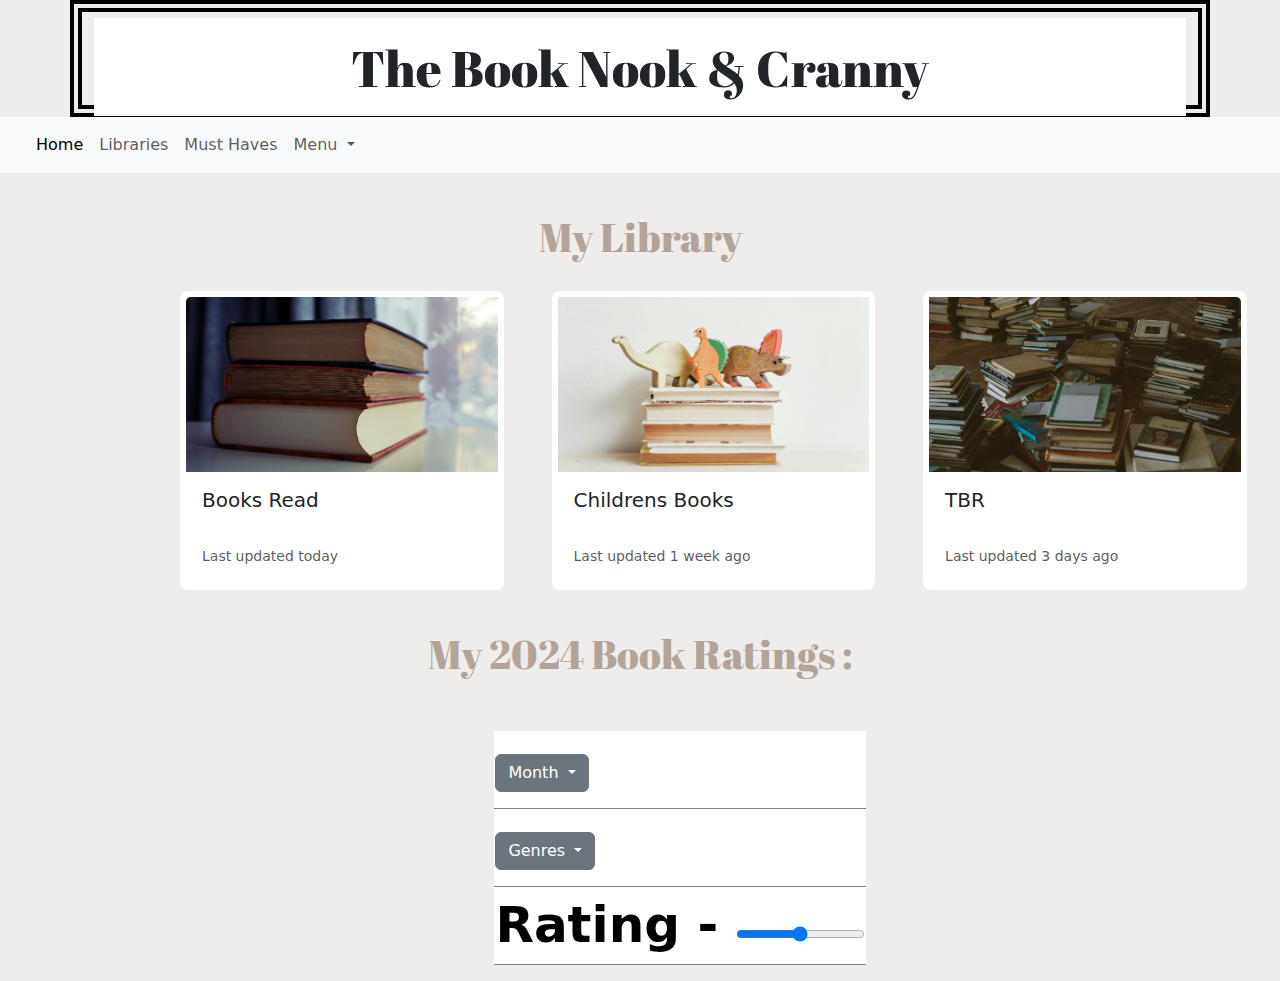
==== commit 4d666253: ""Images added to main page carousel"" ====
--- a/pages/page2.html
+++ b/pages/page2.html
@@ -74,37 +74,37 @@
 <h1 class="animate__animated animate__fadeInDown" id="library-heading"> My Library </h1>
   
 <!-- My List -->
-
-<div class="card-group">
-  <div class="card">
+<div class="col-sm-10 mb-3 mb-sm-0 ">
+<div class="card-group column-gap-5">
+  <div class="card ">
     <img src="../images/read2.jpg" class="card-img-top"  alt="stack of books">
-    <div class="card-body">
+    <div class="card-body ">
       <h5 class="card-title">Books Read</h5>
-      <p class="card-text">This is a wider card with supporting text below as a natural lead-in to additional content. This content is a little bit longer.</p>
-      <p class="card-text"><small class="text-body-secondary">Last updated 3 mins ago</small></p>
+    <br>
+      <p class="card-text"><small class="text-body-secondary">Last updated today</small></p>
     </div>
   </div>
   <div class="card">
     <img src="../images/kids2.jpg" class="card-img-top"  alt="childrens books">
     <div class="card-body">
       <h5 class="card-title">Childrens Books</h5>
-      <p class="card-text">This card has supporting text below as a natural lead-in to additional content.</p>
-      <p class="card-text"><small class="text-body-secondary">Last updated 3 mins ago</small></p>
+  <br>
+      <p class="card-text"><small class="text-body-secondary">Last updated 1 week ago</small></p>
     </div>
   </div>
   <div class="card">
     <img src="../images/tbr2.jpg" class="card-img-top" alt="unorganized books">
     <div class="card-body">
       <h5 class="card-title">TBR</h5>
-      <p class="card-text">This is a wider card with supporting text below as a natural lead-in to additional content. This card has even longer content than the first to show that equal height action.</p>
-      <p class="card-text"><small class="text-body-secondary">Last updated 3 mins ago</small></p>
+      <br>
+      <p class="card-text"><small class="text-body-secondary">Last updated 3 days ago</small></p>
     </div>
   </div>
 </div>
-
+</div>
 
 <!-- Table -->
-<h1 class="animate__animated animate__fadeInDown style" id="table-h1" >Books Read This Year :</h1>
+<h1 class="animate__animated animate__fadeInUp style" id="table-h1" > My 2024 Book Ratings :</h1>
 <div class="table" id="table">
 <table>
   <tr>
--- a/style/page2.css
+++ b/style/page2.css
@@ -66,13 +66,19 @@
 
 #table-h1 {
   color: #B3A398;
-  animation-timing-function: ease-in;
-  animation-duration: 2.5s;
+  animation-timing-function: ease-in-out;
+  animation-duration: 2s;
   padding-bottom: 45px;
 }
 
 .card {
   display: flex; 
   justify-content: space-around; 
+  border-radius: 8px !important;
+  border: 6px solid white !important;
 }
 
+.col-sm-10 {
+  display: flex !important;
+  margin-left: 180px !important;
+}
